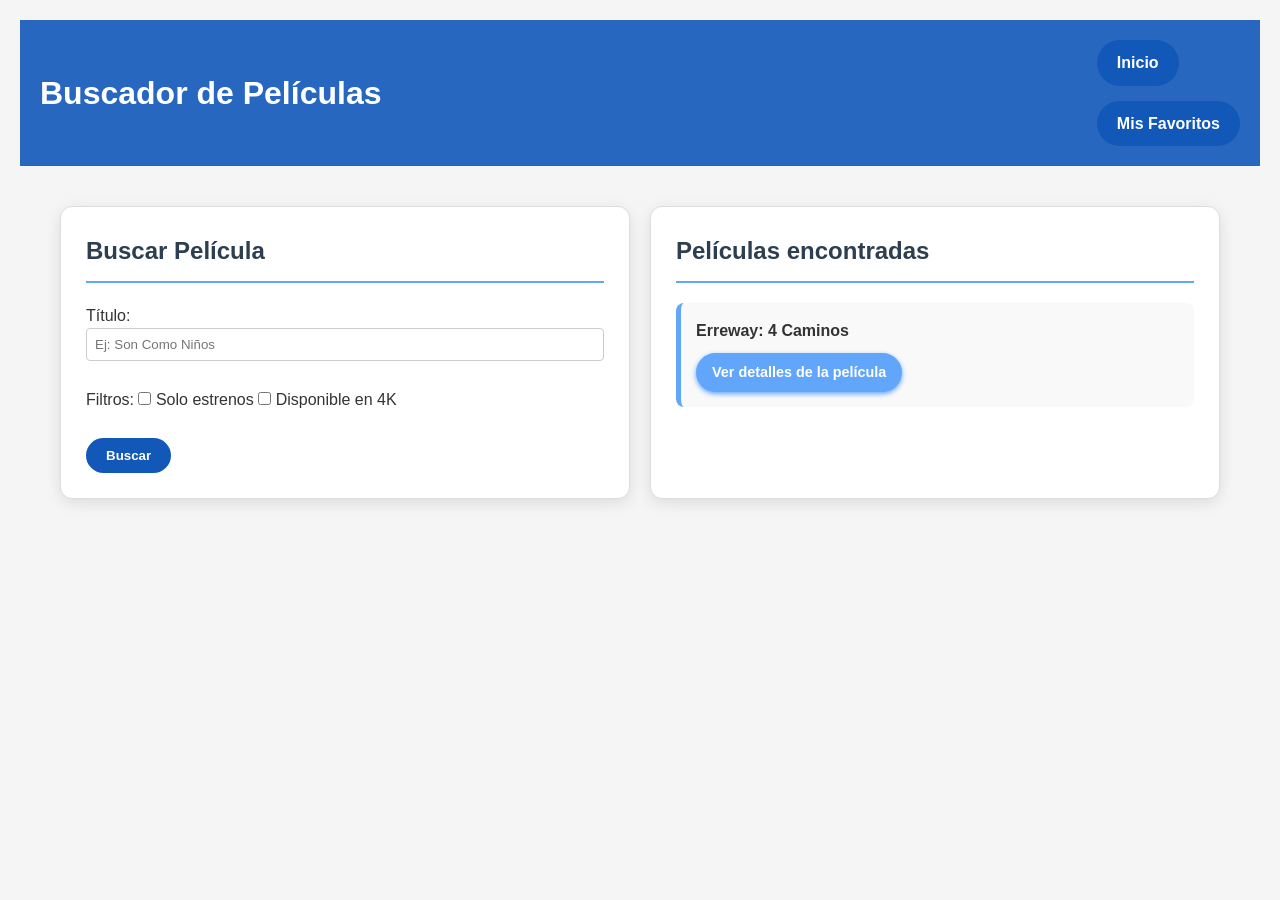
==== BúsquedaPeliculas_Mignani/index.html @ efd59ec0 "Programación Web" ====
<!DOCTYPE html>
<html lang="es">
<head>
    <meta charset="UTF-8">
    <meta name="viewport" content="width=device-width, initial-scale=1.0">
    <link rel="stylesheet" href="styles.css">
    <title>Búsqueda de Películas</title>
</head>
<body>
    <header>
        <h1>Buscador de Películas</h1>
        <nav>
            <ul>
                <li><a href="index.html">Inicio</a></li>
                <li><a href="fav.html">Mis Favoritos</a></li>
            </ul>
        </nav>
    </header>
    
    <main>
        <section id="formulario-busqueda">
            <h2>Buscar Película</h2>
            <form action="#" method="GET">
                <label for="titulo">Título:</label>
                <input type="text" id="titulo" name="titulo" placeholder="Ej: Son Como Niños">
                <br><br>

                <label>Filtros:</label>
                <input type="checkbox" id="estreno" name="estreno">
                <label for="estreno">Solo estrenos</label>
                <input type="checkbox" id="4k" name="4k">
                <label for="4k">Disponible en 4K</label>
                <br><br>

                <button type="submit">Buscar</button> 
            </form>
        </section>

        <section id="lista-resultados">
            <h2>Películas encontradas</h2>
            <ul>
                <li>
                    <strong>Erreway: 4 Caminos</strong>
                    <a href="detalle.html">Ver detalles de la película</a>
                </li>
            </ul>
        </section>
    </main>
</body>
</html>
---- BúsquedaPeliculas_Mignani/styles.css ----
/* =============================================================
   1. FUNDAMENTOS, MODELO DE CAJA Y TIPOGRAFÍA
   ============================================================= */

* {
    /* Facilita el cálculo del layout incluyendo padding/borde */
    box-sizing: border-box; 
    margin: 0;
    padding: 0;
}

body {
    /* Configuración de fuentes, colores y espaciado base */
    font-family: 'Segoe UI', Arial, sans-serif;
    line-height: 1.6;
    background-color: #F5F5F5;
    margin: 0;
    color: #333;
    padding: 20px;
}

h2 {
    /* Títulos de sección con énfasis visual */
    margin-bottom: 20px;
    color: #2c3e50;
    border-bottom: 2px solid rgb(98, 166, 252);
    padding-bottom: 10px;
}

/* =============================================================
   2. ESTRUCTURA PRINCIPAL (LAYOUT GLOBAL)
   ============================================================= */

header {
    /* Flexbox para alinear título y navegación */
    display: flex; 
    justify-content: space-between; 
    align-items: center; 
    padding: 20px;
    background-color: #2867BF;
    color: white;
}

main {
    /* Grid Layout para división en columnas exactas */
    display: grid;
    grid-template-columns: 1fr 1fr;
    gap: 20px;
    max-width: 1200px;
    padding: 20px;
    margin: 20px auto;
}

section {
    /* Modelo de caja para los contenedores resaltados */
    background-color: #ffffff;
    padding: 25px;
    border: 1px solid #ddd;
    border-radius: 12px;
    box-shadow: 0 4px 15px rgba(0, 0, 0, 0.1); 
    box-sizing: border-box; 
}

/* =============================================================
   3. NAVEGACIÓN Y COMPONENTES DINÁMICOS
   ============================================================= */

nav ul {
    /* Lista horizontal usando Flexbox */
    display: flex; 
    list-style: none;
    gap: 15px;
}

/* Botones y Enlaces Estilo Botón */
nav ul li a, button {
    display: inline-block;
    padding: 10px 20px;
    background-color: #1158B8;
    color: white;
    text-decoration: none;
    font-weight: bold;
    border-radius: 25px; /* Botones redondeados */
    border: none;
    transition: background 0.3s ease; /* Transición fluida */
    cursor: pointer;
}

nav ul li a:hover, button:hover {
    /* Efecto de interactividad */
    background-color: #62A6FC; 
}

/* Formulario: Entradas de texto */
input[type="text"], input[type="email"], input[type="number"] {
    padding: 8px;
    border: 1px solid #ccc;
    border-radius: 4px;
    width: 100%;
}

/* =============================================================
   4. LISTAS ESPECÍFICAS (RESULTADOS Y FAVORITOS)
   ============================================================= */

/* Estilo general de listas dentro de secciones */
ul {
    list-style: none;
    display: flex;
    flex-direction: column; /* Layout unidimensional vertical */
    gap: 10px;
}

/* Lista de Resultados */
#lista-resultados li {
    background-color: #f9f9f9;
    padding: 15px;
    border-radius: 8px;
    border-left: 5px solid #62A6FC;
    display: flex;
    flex-direction: column;
    align-items: flex-start;
}

#lista-resultados a, .lista-favoritos a {
    /* Botón de detalles con transiciones */
    display: inline-block;
    padding: 8px 16px;
    background-color: #62A6FC;
    color: white;
    text-decoration: none;
    font-size: 0.9rem;
    border-radius: 20px;
    font-weight: 600;
    margin-top: 10px;
    transition: all 0.3s ease;
    box-shadow: 0 2px 5px rgba(98, 166, 252, 1);
}

#lista-resultados a:hover {
    /* Seudoclase hover con transformación */
    background-color: #2980b9;
    transform: translateY(-2px);
    box-shadow: 0 4px 8px rgba(98, 166, 252, 1);
}

/* Lista de Favoritos */
#lista-favoritos ul {
    gap: 15px;
}

#lista-favoritos li {
    /* Tarjetas de favoritos con Flexbox */
    background: #ffffff;
    padding: 15px 20px;
    border-radius: 10px;
    border-left: 6px solid #62A6FC;
    display: flex;
    align-items: center;
    justify-content: space-between;
    box-shadow: 0 4px 6px rgba(98, 160, 195, 1);
    transition: transform 0.2s ease, box-shadow 0.2s ease;
}

#lista-favoritos li:hover {
    transform: scale(1.02);
    background-color: #D6EAFF;
}

#lista-favoritos li::before {
    /* Icono decorativo mediante seudoelemento */
    content: "🎬";
    margin-right: 15px;
    font-size: 1.2rem;
}

/* =============================================================
   5. DISEÑO RESPONSIVO Y MULTIMEDIA
   ============================================================= */

figure img {
    /* Ajuste de imagen en detalle.html */
    max-width: 100%;
    height: auto;
    border-radius: 8px;
    box-shadow: 0 4px 8px rgba(0,0,0,0.1);
}

@media (max-width: 768px) {
    /* Adaptación Mobile-First: Modo Oscuro*/
    body {
		font-family: 'Segoe UI', Arial, sans-serif;
		line-height: 1.6;
		background-color: #2c3e50; 
		color: #ecf0f1; 
		padding: 10px; 
	}

	h2 {
		margin-bottom: 20px;
		color: #3498db; 
		border-bottom: 2px solid #3498db;
		padding-bottom: 10px;
	}

	header {
		display: flex; 
		flex-direction: column; 
		align-items: center; 
		text-align: center;
		padding: 15px;
		background-color: #1a252f; 
		color: white;
		border-radius: 8px;
		margin-bottom: 15px;
	}

	header h1 {
		font-size: 1.5rem;
		margin-bottom: 10px;
	}

	main {
		display: grid;
		grid-template-columns: 1fr; 
		gap: 15px;
		max-width: 100%;
		margin: 0 auto;
	}

	section {
        background-color: #34495e; 
		padding: 20px;
		border: 1px solid #4e6d8c;
		border-radius: 12px;
		box-shadow: 0 4px 10px rgba(0, 0, 0, 0.3); 
	}

	nav ul {
		display: flex; 
		list-style: none;
		gap: 10px;
		flex-wrap: wrap; 
		justify-content: center;
	}

	nav ul li a, button {
		display: inline-block;
		padding: 8px 16px;
		background-color: #3498db;
		color: white;
		text-decoration: none;
		font-weight: bold;
		border-radius: 20px;
		border: none;
		transition: background 0.3s ease;
		cursor: pointer;
		font-size: 0.9rem;
	}

	nav ul li a:hover, button:hover {
		background-color: #2980b9; 
	}


	input[type="text"], input[type="email"], input[type="number"] {
		padding: 10px;
		border: 1px solid #7f8c8d;
		border-radius: 4px;
		width: 100%;
		background-color: #ecf0f1; /* Fondo claro para legibilidad */
		color: #2c3e50;
	}

	ul {
		list-style: none;
		display: flex;
		flex-direction: column;
		gap: 10px;
	}

	#lista-resultados li {
		background-color: #2c3e50;
		padding: 15px;
		border-radius: 8px;
		border-left: 5px solid #3498db;
	}

	#lista-favoritos li {
		background: #2c3e50;
		padding: 15px;
		border-radius: 10px;
		border-left: 6px solid #3498db;
		color: #ecf0f1;
	}

	#lista-favoritos li:hover {
		background-color: #3e5871;
	}

	figure {
		text-align: center;
		background-color: #1a252f;
		padding: 10px;
		border-radius: 8px;
		margin: 15px 0;
	}

	figure img {
		max-width: 90%; 
		height: auto;
		border-radius: 4px;
		border: 3px solid #3498db; 
	}
}
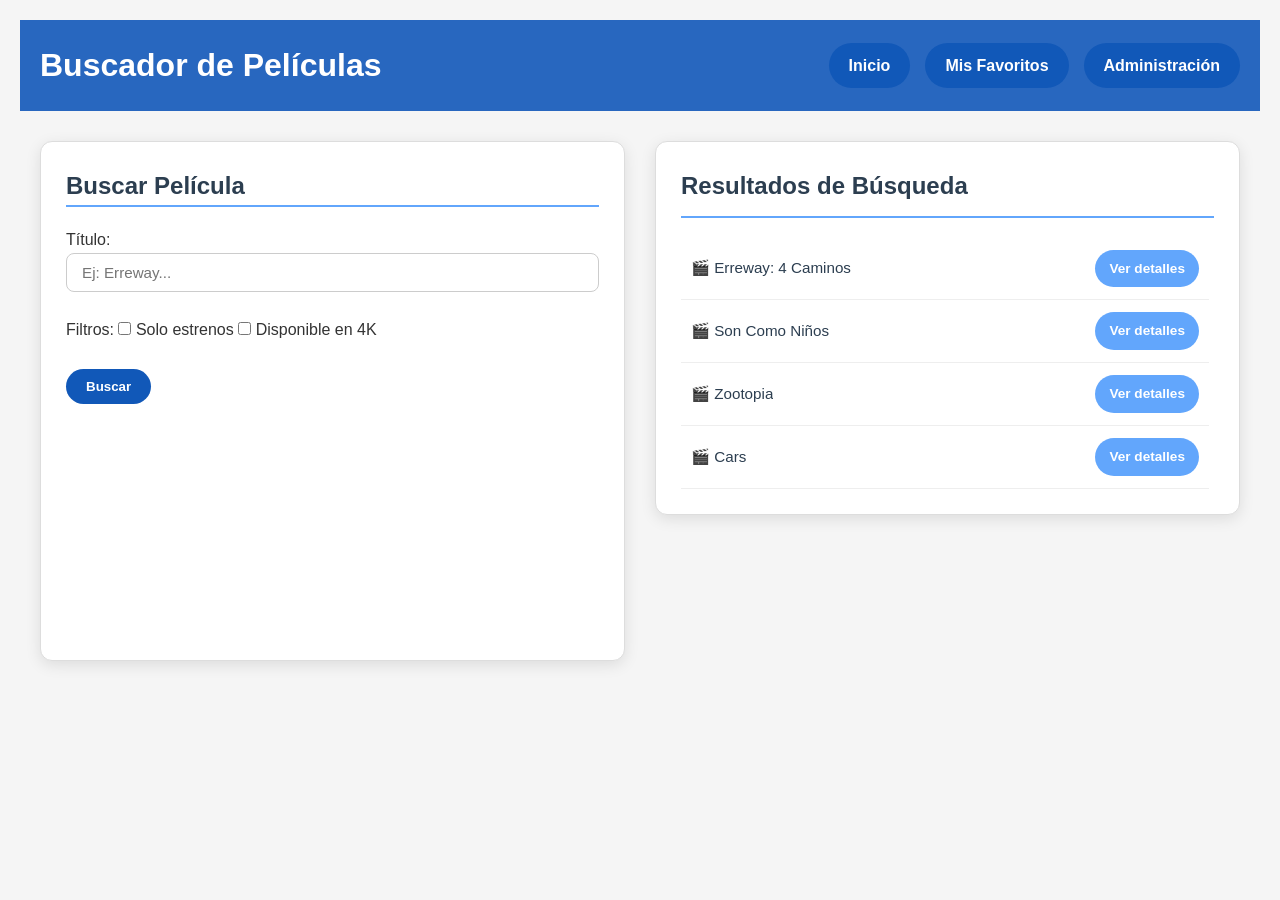
==== commit 26a13859: "Unidad 3" ====
--- a/BúsquedaPeliculas_Mignani/index.html
+++ b/BúsquedaPeliculas_Mignani/index.html
@@ -13,6 +13,7 @@
             <ul>
                 <li><a href="index.html">Inicio</a></li>
                 <li><a href="fav.html">Mis Favoritos</a></li>
+                <li><a href="admin.html">Administración</a></li>
             </ul>
         </nav>
     </header>
@@ -20,9 +21,9 @@
     <main>
         <section id="formulario-busqueda">
             <h2>Buscar Película</h2>
-            <form action="#" method="GET">
+            <form id="form-busqueda" action="#" method="GET">
                 <label for="titulo">Título:</label>
-                <input type="text" id="titulo" name="titulo" placeholder="Ej: Son Como Niños">
+                <input type="text" id="titulo" name="titulo" placeholder="Ej: Erreway...">
                 <br><br>
 
                 <label>Filtros:</label>
@@ -36,15 +37,12 @@
             </form>
         </section>
 
-        <section id="lista-resultados">
-            <h2>Películas encontradas</h2>
-            <ul>
-                <li>
-                    <strong>Erreway: 4 Caminos</strong>
-                    <a href="detalle.html">Ver detalles de la película</a>
-                </li>
-            </ul>
+        <section class="resultados-busqueda">
+            <h2>Resultados de Búsqueda</h2>
+            <ul id="ul-resultados"></ul>
         </section>
     </main>
+
+    <script src="index.js"></script>
 </body>
 </html>
--- a/BúsquedaPeliculas_Mignani/styles.css
+++ b/BúsquedaPeliculas_Mignani/styles.css
@@ -1,38 +1,25 @@
-/* =============================================================
-   1. FUNDAMENTOS, MODELO DE CAJA Y TIPOGRAFÍA
-   ============================================================= */
-
 * {
-    /* Facilita el cálculo del layout incluyendo padding/borde */
     box-sizing: border-box; 
     margin: 0;
     padding: 0;
 }
 
 body {
-    /* Configuración de fuentes, colores y espaciado base */
     font-family: 'Segoe UI', Arial, sans-serif;
     line-height: 1.6;
     background-color: #F5F5F5;
-    margin: 0;
     color: #333;
     padding: 20px;
 }
 
 h2 {
-    /* Títulos de sección con énfasis visual */
     margin-bottom: 20px;
     color: #2c3e50;
     border-bottom: 2px solid rgb(98, 166, 252);
     padding-bottom: 10px;
 }
 
-/* =============================================================
-   2. ESTRUCTURA PRINCIPAL (LAYOUT GLOBAL)
-   ============================================================= */
-
 header {
-    /* Flexbox para alinear título y navegación */
     display: flex; 
     justify-content: space-between; 
     align-items: center; 
@@ -42,37 +29,75 @@
 }
 
 main {
-    /* Grid Layout para división en columnas exactas */
     display: grid;
-    grid-template-columns: 1fr 1fr;
+    grid-template-columns: repeat(auto-fit, minmax(450px, 1fr));
+    gap: 30px; 
+    max-width: 1400px;
+    margin: 30px auto; 
+    padding: 0 20px;
+    align-items: start; 
+}
+
+.detalle-layout {
+    display: grid;
+    grid-template-columns: repeat(auto-fit, minmax(350px, 1fr));
     gap: 20px;
-    max-width: 1200px;
-    padding: 20px;
-    margin: 20px auto;
+    width: 100%;
 }
 
 section {
-    /* Modelo de caja para los contenedores resaltados */
     background-color: #ffffff;
     padding: 25px;
     border: 1px solid #ddd;
     border-radius: 12px;
     box-shadow: 0 4px 15px rgba(0, 0, 0, 0.1); 
-    box-sizing: border-box; 
-}
-
-/* =============================================================
-   3. NAVEGACIÓN Y COMPONENTES DINÁMICOS
-   ============================================================= */
+}
+
+#formulario-busqueda, .contenedor-scroll-resultados, 
+#lista-favoritos, #contacto-novedades, 
+#formulario-agregar, #gestion-catalogo,
+#contenedor-detalle, #seccion-formulario-reseña, #seccion-lista-reseñas {
+    align-self: start; 
+    height: 520px; 
+    display: flex;
+    flex-direction: column;
+}
+
+#formulario-busqueda h2, .contenedor-scroll-resultados h2, 
+#lista-favoritos h2, #contacto-novedades h2, 
+#formulario-agregar h2, #gestion-catalogo h2, 
+#contenedor-detalle h2, #seccion-formulario-reseña h3, #seccion-lista-reseñas h3 {
+    margin-top: 0;
+    margin-bottom: 20px;
+    height: 40px; 
+}
+
+#seccion-formulario-reseña h3, #seccion-lista-reseñas h3 {
+    color: #2c3e50;
+    border-bottom: 2px solid rgb(98, 166, 252);
+    padding-bottom: 10px;
+    font-size: 1.5rem;
+}
+
+#contenedor-detalle {
+    align-items: center;
+    text-align: center;
+}
+
+#contenedor-detalle p {
+    overflow-y: auto;
+    padding-right: 5px;
+    text-align: justify;
+    font-size: 0.95rem;
+    color: #555;
+}
 
 nav ul {
-    /* Lista horizontal usando Flexbox */
     display: flex; 
     list-style: none;
     gap: 15px;
 }
 
-/* Botones y Enlaces Estilo Botón */
 nav ul li a, button {
     display: inline-block;
     padding: 10px 20px;
@@ -80,236 +105,341 @@
     color: white;
     text-decoration: none;
     font-weight: bold;
-    border-radius: 25px; /* Botones redondeados */
+    border-radius: 25px; 
     border: none;
-    transition: background 0.3s ease; /* Transición fluida */
+    transition: background 0.3s ease; 
     cursor: pointer;
 }
 
 nav ul li a:hover, button:hover {
-    /* Efecto de interactividad */
     background-color: #62A6FC; 
 }
 
-/* Formulario: Entradas de texto */
-input[type="text"], input[type="email"], input[type="number"] {
-    padding: 8px;
+input[type="text"], input[type="email"], input[type="number"], select {
+    padding: 10px 15px; 
     border: 1px solid #ccc;
-    border-radius: 4px;
-    width: 100%;
-}
-
-/* =============================================================
-   4. LISTAS ESPECÍFICAS (RESULTADOS Y FAVORITOS)
-   ============================================================= */
-
-/* Estilo general de listas dentro de secciones */
-ul {
+    border-radius: 8px; 
+    width: 100%;
+    font-family: inherit; 
+    font-size: 0.95rem;
+    background-color: #ffffff;
+    color: #333;
+    transition: all 0.3s ease; 
+}
+
+input[type="text"]:focus, input[type="email"]:focus, input[type="number"]:focus, select:focus {
+    border-color: #62A6FC; 
+    box-shadow: 0 0 5px rgba(98, 166, 252, 0.4); 
+    outline: none; 
+}
+
+.custom-select-container {
+    position: relative;
+    width: 100%;
+    font-family: 'Segoe UI', Arial, sans-serif;
+}
+
+.custom-select-input {
+    padding: 10px 15px;
+    border: 1px solid #ccc;
+    border-radius: 8px;
+    background-color: #ffffff;
+    color: #333;
+    cursor: pointer;
+    font-size: 0.95rem;
+    position: relative;
+    transition: all 0.3s ease;
+    user-select: none;
+}
+
+.custom-select-input::after {
+    content: "▼";
+    font-size: 0.7rem;
+    position: absolute;
+    right: 15px;
+    top: 50%;
+    transform: translateY(-50%);
+    color: #7f8c8d;
+    transition: transform 0.3s ease;
+}
+
+.custom-select-container.open .custom-select-input::after {
+    transform: translateY(-50%) rotate(180deg);
+}
+
+.custom-select-container.open .custom-select-input {
+    border-color: #62A6FC;
+    box-shadow: 0 0 5px rgba(98, 166, 252, 0.4);
+}
+
+#custom-options-list {
+    position: absolute;
+    top: 105%;
+    left: 0;
+    width: 100%;
+    background-color: #ffffff;
+    border: 1px solid #ddd;
+    border-radius: 8px;
+    box-shadow: 0 4px 15px rgba(0, 0, 0, 0.15);
+    z-index: 100;
+    max-height: 200px;
+    overflow-y: auto;
+    padding: 0;
+    margin: 0;
     list-style: none;
     display: flex;
-    flex-direction: column; /* Layout unidimensional vertical */
-    gap: 10px;
-}
-
-/* Lista de Resultados */
-#lista-resultados li {
+    flex-direction: column;
+}
+
+.custom-select-container ul#custom-options-list.custom-options-hidden {
+    display: none;
+}
+
+#custom-options-list li {
+    padding: 10px 15px;
+    cursor: pointer;
+    background-color: #ffffff;
+    color: #333333;
+    font-size: 0.95rem;
+    transition: background-color 0.15s ease, color 0.15s ease;
+}
+
+#custom-options-list li:hover {
+    background-color: #2867BF; 
+    color: #ffffff; 
+}
+
+#custom-options-list li.option-disabled {
+    color: #999999;
     background-color: #f9f9f9;
-    padding: 15px;
-    border-radius: 8px;
-    border-left: 5px solid #62A6FC;
+    cursor: not-allowed;
+}
+
+#custom-options-list li.option-disabled:hover {
+    background-color: #f9f9f9;
+    color: #999999;
+}
+
+#ul-resultados, #ul-favoritos, #ul-catalogo, #ul-reseñas-interactivas {
+    list-style: none;
+    padding: 0;
+    margin: 0;
+    max-height: 400px; 
+    overflow-y: auto; 
+    padding-right: 5px; 
+    display: flex; 
+    flex-direction: column;
+    width: 100%;
+}
+
+#ul-resultados::-webkit-scrollbar, #ul-favoritos::-webkit-scrollbar, #ul-catalogo::-webkit-scrollbar, #ul-reseñas-interactivas::-webkit-scrollbar, #contenedor-detalle p::-webkit-scrollbar {
+    width: 8px;
+}
+
+#ul-resultados::-webkit-scrollbar-track, #ul-favoritos::-webkit-scrollbar-track, #ul-catalogo::-webkit-scrollbar-track, #ul-reseñas-interactivas::-webkit-scrollbar-track, #contenedor-detalle p::-webkit-scrollbar-track {
+    background: #ecf0f1;
+    border-radius: 10px;
+}
+
+#ul-resultados::-webkit-scrollbar-thumb, #ul-favoritos::-webkit-scrollbar-thumb, #ul-catalogo::-webkit-scrollbar-thumb, #ul-reseñas-interactivas::-webkit-scrollbar-thumb, #contenedor-detalle p::-webkit-scrollbar-thumb {
+    background: #62A6FC; 
+    border-radius: 10px;
+}
+
+#ul-resultados::-webkit-scrollbar-thumb:hover, #ul-favoritos::-webkit-scrollbar-thumb:hover, #ul-catalogo::-webkit-scrollbar-thumb:hover, #ul-reseñas-interactivas::-webkit-scrollbar-thumb:hover, #contenedor-detalle p::-webkit-scrollbar-thumb:hover {
+    background: #2867BF; 
+}
+
+#ul-resultados li, #ul-favoritos li, #ul-catalogo li, #ul-reseñas-interactivas li {
+    background-color: #ffffff;
+    padding: 12px 10px;
+    border-bottom: 1px solid #eeeeee;
+    display: flex; 
+    flex-direction: row; 
+    justify-content: space-between; 
+    align-items: center; 
+    width: 100%;
+}
+
+#ul-catalogo li:hover, #ul-reseñas-interactivas li:hover {
+    background-color: #f9f9f9;
+}
+
+#ul-resultados li span, #ul-favoritos li span, #ul-catalogo li span, #ul-reseñas-interactivas li span {
+    color: #2c3e50; 
+    font-weight: 500; 
+    font-size: 0.95rem; 
+    white-space: nowrap; 
+    overflow: hidden; 
+    text-overflow: ellipsis; 
+    max-width: 65%; 
+}
+
+#ul-resultados li .btn-detalles, 
+#ul-favoritos li .btn-borrar, 
+#ul-catalogo li button,
+.btn-editar, .btn-borrar, .btn-editar-fav, .btn-borrar-fav, .btn-editar-res, .btn-borrar-res {
+    display: inline-block;
+    padding: 8px 14px;
+    background-color: #62A6FC; 
+    color: #ffffff;
+    text-decoration: none;
+    font-size: 0.85rem;
+    font-weight: 600;
+    border-radius: 20px; 
+    border: none;
+    cursor: pointer;
+    white-space: nowrap;
+    transition: background-color 0.2s ease;
+}
+
+#ul-resultados li .btn-detalles:hover,
+#ul-favoritos li .btn-borrar:hover,
+#ul-catalogo li button:hover,
+.btn-editar:hover, .btn-borrar:hover, .btn-editar-fav:hover, .btn-borrar-fav:hover, .btn-editar-res:hover, .btn-borrar-res:hover {
+    background-color: #2867BF; 
+}
+
+.acciones-admin, .acciones-reseña {
     display: flex;
-    flex-direction: column;
-    align-items: flex-start;
-}
-
-#lista-resultados a, .lista-favoritos a {
-    /* Botón de detalles con transiciones */
-    display: inline-block;
-    padding: 8px 16px;
-    background-color: #62A6FC;
-    color: white;
-    text-decoration: none;
-    font-size: 0.9rem;
-    border-radius: 20px;
-    font-weight: 600;
-    margin-top: 10px;
-    transition: all 0.3s ease;
-    box-shadow: 0 2px 5px rgba(98, 166, 252, 1);
-}
-
-#lista-resultados a:hover {
-    /* Seudoclase hover con transformación */
-    background-color: #2980b9;
-    transform: translateY(-2px);
-    box-shadow: 0 4px 8px rgba(98, 166, 252, 1);
-}
-
-/* Lista de Favoritos */
-#lista-favoritos ul {
-    gap: 15px;
-}
-
-#lista-favoritos li {
-    /* Tarjetas de favoritos con Flexbox */
-    background: #ffffff;
-    padding: 15px 20px;
-    border-radius: 10px;
-    border-left: 6px solid #62A6FC;
-    display: flex;
-    align-items: center;
-    justify-content: space-between;
-    box-shadow: 0 4px 6px rgba(98, 160, 195, 1);
-    transition: transform 0.2s ease, box-shadow 0.2s ease;
-}
-
-#lista-favoritos li:hover {
-    transform: scale(1.02);
-    background-color: #D6EAFF;
-}
-
-#lista-favoritos li::before {
-    /* Icono decorativo mediante seudoelemento */
-    content: "🎬";
-    margin-right: 15px;
-    font-size: 1.2rem;
-}
-
-/* =============================================================
-   5. DISEÑO RESPONSIVO Y MULTIMEDIA
-   ============================================================= */
+    gap: 6px;
+}
+
+.btn-editar, .btn-editar-res {
+    background-color: #f39c12; 
+}
+
+.btn-editar:hover, .btn-editar-res:hover {
+    background-color: #e67e22;
+}
+
+#ul-favoritos li .btn-borrar,
+#ul-catalogo li .btn-borrar,
+.btn-borrar, .btn-borrar-res {
+    background-color: #e74c3c; 
+}
+
+#ul-favoritos li .btn-borrar:hover,
+#ul-catalogo li .btn-borrar:hover,
+.btn-borrar:hover, .btn-borrar-res:hover {
+    background-color: #c0392b;
+}
 
 figure img {
-    /* Ajuste de imagen en detalle.html */
     max-width: 100%;
+    max-height: 250px;
     height: auto;
     border-radius: 8px;
     box-shadow: 0 4px 8px rgba(0,0,0,0.1);
+    margin-bottom: 15px;
+    object-fit: contain;
+}
+
+@media (max-width: 992px) {
+    main {
+        grid-template-columns: 1fr;
+        max-width: 100%;
+    }
+
+    #formulario-busqueda, .contenedor-scroll-resultados, 
+    #lista-favoritos, #contacto-novedades, 
+    #formulario-agregar, #gestion-catalogo,
+    #contenedor-detalle, #seccion-formulario-reseña, #seccion-lista-reseñas {
+        height: auto;
+        max-height: none;
+    }
+
+    #ul-reseñas-interactivas {
+        max-height: 250px;
+    }
 }
 
 @media (max-width: 768px) {
-    /* Adaptación Mobile-First: Modo Oscuro*/
     body {
-		font-family: 'Segoe UI', Arial, sans-serif;
-		line-height: 1.6;
-		background-color: #2c3e50; 
-		color: #ecf0f1; 
-		padding: 10px; 
-	}
-
-	h2 {
-		margin-bottom: 20px;
-		color: #3498db; 
-		border-bottom: 2px solid #3498db;
-		padding-bottom: 10px;
-	}
-
-	header {
-		display: flex; 
-		flex-direction: column; 
-		align-items: center; 
-		text-align: center;
-		padding: 15px;
-		background-color: #1a252f; 
-		color: white;
-		border-radius: 8px;
-		margin-bottom: 15px;
-	}
-
-	header h1 {
-		font-size: 1.5rem;
-		margin-bottom: 10px;
-	}
-
-	main {
-		display: grid;
-		grid-template-columns: 1fr; 
-		gap: 15px;
-		max-width: 100%;
-		margin: 0 auto;
-	}
-
-	section {
+        background-color: #2c3e50; 
+        color: #ecf0f1; 
+        padding: 10px; 
+    }
+
+    h2 {
+        color: #3498db; 
+        border-bottom: 2px solid #3498db;
+    }
+
+    header {
+        flex-direction: column; 
+        padding: 15px;
+        background-color: #1a252f; 
+        border-radius: 8px;
+        margin-bottom: 15px;
+    }
+
+    header h1 {
+        font-size: 1.5rem;
+        margin-bottom: 10px;
+    }
+
+    section, #formulario-busqueda, .contenedor-scroll-resultados, 
+    #lista-favoritos, #contacto-novedades, 
+    #formulario-agregar, #gestion-catalogo, #contenedor-detalle, #seccion-formulario-reseña, #seccion-lista-reseñas {
         background-color: #34495e; 
-		padding: 20px;
-		border: 1px solid #4e6d8c;
-		border-radius: 12px;
-		box-shadow: 0 4px 10px rgba(0, 0, 0, 0.3); 
-	}
-
-	nav ul {
-		display: flex; 
-		list-style: none;
-		gap: 10px;
-		flex-wrap: wrap; 
-		justify-content: center;
-	}
-
-	nav ul li a, button {
-		display: inline-block;
-		padding: 8px 16px;
-		background-color: #3498db;
-		color: white;
-		text-decoration: none;
-		font-weight: bold;
-		border-radius: 20px;
-		border: none;
-		transition: background 0.3s ease;
-		cursor: pointer;
-		font-size: 0.9rem;
-	}
-
-	nav ul li a:hover, button:hover {
-		background-color: #2980b9; 
-	}
-
-
-	input[type="text"], input[type="email"], input[type="number"] {
-		padding: 10px;
-		border: 1px solid #7f8c8d;
-		border-radius: 4px;
-		width: 100%;
-		background-color: #ecf0f1; /* Fondo claro para legibilidad */
-		color: #2c3e50;
-	}
-
-	ul {
-		list-style: none;
-		display: flex;
-		flex-direction: column;
-		gap: 10px;
-	}
-
-	#lista-resultados li {
-		background-color: #2c3e50;
-		padding: 15px;
-		border-radius: 8px;
-		border-left: 5px solid #3498db;
-	}
-
-	#lista-favoritos li {
-		background: #2c3e50;
-		padding: 15px;
-		border-radius: 10px;
-		border-left: 6px solid #3498db;
-		color: #ecf0f1;
-	}
-
-	#lista-favoritos li:hover {
-		background-color: #3e5871;
-	}
-
-	figure {
-		text-align: center;
-		background-color: #1a252f;
-		padding: 10px;
-		border-radius: 8px;
-		margin: 15px 0;
-	}
-
-	figure img {
-		max-width: 90%; 
-		height: auto;
-		border-radius: 4px;
-		border: 3px solid #3498db; 
-	}
-}
+        padding: 20px;
+        border: 1px solid #4e6d8c;
+    }
+
+    #seccion-formulario-reseña h3, #seccion-lista-reseñas h3 {
+        color: #3498db;
+        border-bottom: 2px solid #3498db;
+    }
+
+    nav ul {
+        gap: 10px;
+        flex-wrap: wrap; 
+        justify-content: center;
+    }
+
+    nav ul li a, button {
+        padding: 8px 16px;
+        background-color: #3498db;
+        font-size: 0.9rem;
+    }
+
+    nav ul li a:hover, button:hover {
+        background-color: #2980b9; 
+    }
+
+    input[type="text"], input[type="email"], input[type="number"], select {
+        padding: 10px;
+        border: 1px solid #7f8c8d;
+        border-radius: 4px;
+        width: 100%;
+        background-color: #ecf0f1; 
+        color: #2c3e50;
+        font-family: inherit;
+    }
+
+    #ul-resultados li, #ul-favoritos li, #ul-catalogo li, #ul-reseñas-interactivas li {
+        background-color: #2c3e50;
+    }
+
+    #ul-favoritos li span, #ul-resultados li span, #ul-catalogo li span, #ul-reseñas-interactivas li span {
+        color: #ecf0f1;
+    }
+
+    #ul-favoritos li:hover, #ul-resultados li:hover, #ul-catalogo li:hover, #ul-reseñas-interactivas li:hover {
+        background-color: #3e5871;
+    }
+
+    figure {
+        text-align: center;
+        background-color: #1a252f;
+        padding: 10px;
+        border-radius: 8px;
+        margin: 15px 0;
+    }
+
+    figure img {
+        max-width: 90%; 
+        border: 3px solid #3498db; 
+    }
+}
